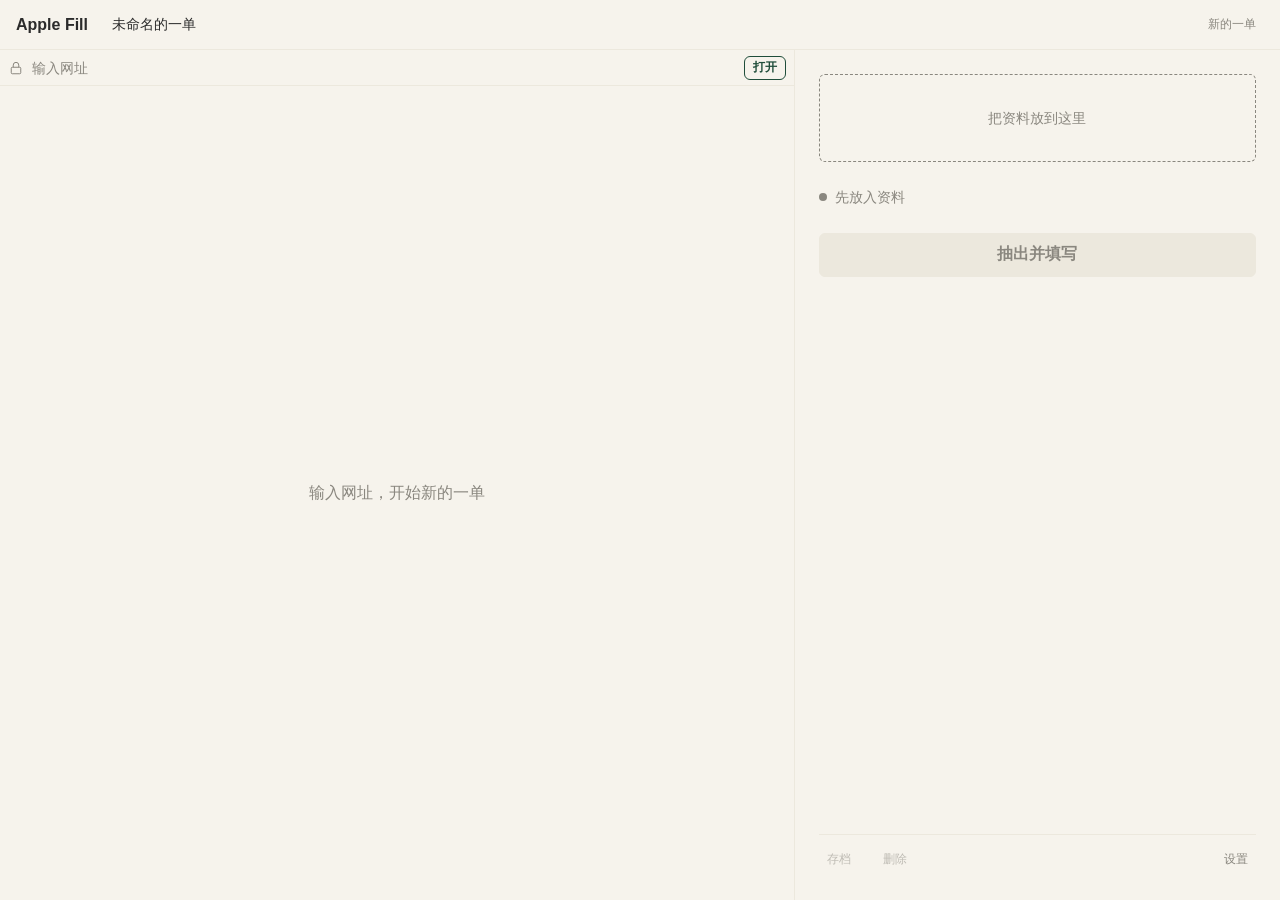
==== ui/desk.html @ e48d7e56 "Add a local desk so product files can be extracted and checked on this machine before filling. Co-au" ====
<!doctype html>
<html lang="zh-CN">
<head>
<meta charset="utf-8">
<meta name="viewport" content="width=device-width, initial-scale=1">
<title>Apple Fill</title>
<link rel="stylesheet" href="theme.css">
</head>
<body class="desk" data-state="empty">
<header class="topbar">
  <div class="app-name">Apple Fill</div>
  <span class="case-name" contenteditable="true" spellcheck="false" role="textbox" aria-label="这一单的名称">未命名的一单</span>
  <button class="btn-quiet new-case" type="button" id="newCase">新的一单</button>
</header>

<div class="split">
  <section class="site">
    <form class="omnibox" id="omnibox">
      <svg class="lock" id="lock" viewBox="0 0 16 16" aria-hidden="true">
        <rect x="3.25" y="7.25" width="9.5" height="6.5" rx="1" fill="none" stroke="currentColor" stroke-width="1"></rect>
        <path id="shackle" d="M5.25 7.25V5.1a2.75 2.75 0 0 1 5.5 0V7.25" fill="none" stroke="currentColor" stroke-width="1"></path>
      </svg>
      <input id="url" type="text" placeholder="输入网址" autocomplete="off" spellcheck="false" aria-label="网址">
      <button class="btn-open" type="submit">打开</button>
    </form>
    <div class="viewport">
      <div class="blank-page">输入网址，开始新的一单</div>
      <iframe id="frame" class="frame" title="网站" hidden></iframe>
    </div>
  </section>

  <aside class="panel" id="panel">
    <div class="dropzone" id="dropzone">把资料放到这里</div>
    <div class="files-wrap" id="filesWrap">
      <div class="preview-only">
        <div class="files">
          <div class="file"><span class="name" title="产品说明书_V2_final.pdf">产品说明…V2_final.pdf</span><button class="x" type="button" aria-label="移除">×</button></div>
          <div class="file"><span class="name" title="检测报告.pdf">检测报告.pdf</span><button class="x" type="button" aria-label="移除">×</button></div>
          <div class="file"><span class="name" title="铭牌照片.jpg">铭牌照片.jpg</span><button class="x" type="button" aria-label="移除">×</button></div>
        </div>
      </div>
      <div id="fileList"></div>
      <div class="add-more" id="addMore">拖入更多文件，或点此选择</div>
      <input id="fileInput" type="file" multiple hidden>
    </div>

    <div class="status" id="status"><span class="dot"></span><span id="statusText">先放入资料</span></div>
    <div id="importer" hidden>
      <textarea id="adapterText" aria-label="适配包" placeholder="粘贴适配包" spellcheck="false"></textarea>
      <div class="add-more" id="pickAdapter">或选择 adapter.yaml</div>
      <input id="adapterInput" type="file" accept=".yaml,.yml,.txt" hidden>
      <button class="btn-quiet" type="button" id="doImport">导入</button>
    </div>

    <div class="blanks" id="blanks">
      <div class="title">留空的项</div>
      <div class="blank"><span class="dot"></span><span class="field">型号</span><span class="reason">资料里没有</span></div>
      <div class="blank"><span class="dot"></span><span class="field">额定电压</span><span class="reason">两份文件不一致</span></div>
      <div class="blank"><span class="dot"></span><span class="field">认证类别</span><span class="reason">只能推断，原文没有写</span></div>
    </div>

    <p class="hint" id="hint">请在左边检查，确认无误后亲手点提交。点过提交、看过结果，再点「完成」。</p>

    <button class="btn-primary" type="button" id="go" disabled>抽出并填写</button>

    <div class="footer">
      <button class="btn-quiet" type="button" id="archive" disabled>存档</button>
      <button class="btn-quiet" type="button" id="remove" disabled>删除</button>
      <span class="saved" id="saved" hidden>已存到 runs\2026-10-20_xxx</span>
      <div class="settings-anchor">
        <div class="llm-sheet" id="llmSheet" hidden role="dialog" aria-label="抽取设置">
          <label>抽取方式
            <select id="llmChoice" aria-label="抽取方式">
              <option value="labels">按标签抽取，不用大模型</option>
              <option value="deepseek" data-model="deepseek-chat">DeepSeek</option>
              <option value="qwen" data-model="qwen-plus">通义千问</option>
              <option value="glm" data-model="glm-4-flash">智谱 GLM</option>
              <option value="kimi" data-model="moonshot-v1-8k">Kimi</option>
              <option value="openai" data-model="gpt-4o-mini">OpenAI</option>
              <option value="custom">自己的接口</option>
            </select>
          </label>
          <label id="llmUrlRow" hidden>接口地址
            <input id="llmUrl" type="text" spellcheck="false" autocomplete="off" placeholder="https://…/chat/completions" aria-label="接口地址">
          </label>
          <label id="llmModelRow">模型名
            <input id="llmModel" type="text" spellcheck="false" autocomplete="off" aria-label="模型名">
          </label>
          <label id="llmKeyRow">密钥
            <input id="llmKey" type="password" autocomplete="off" placeholder="留空则保持已保存的密钥" aria-label="密钥">
          </label>
          <p class="mute llm-note" id="llmNote">按资料里的标签抄写，不调用大模型。</p>
          <button class="btn-open" type="button" id="llmSave">保存</button>
        </div>
        <button class="btn-quiet settings" type="button" id="settings" aria-expanded="false" aria-controls="llmSheet">设置</button>
      </div>
    </div>
  </aside>
</div>

<script>
(function () {
  var KNOWN = { empty: 1, files: 1, noadapter: 1, ready: 1, done: 1 };
  var params = new URLSearchParams(location.search);
  var state = params.get("state") || "empty";
  if (!KNOWN[state]) state = "empty";

  var statusEl = document.getElementById("status");
  var statusText = document.getElementById("statusText");
  var go = document.getElementById("go");
  var archive = document.getElementById("archive");
  var remove = document.getElementById("remove");
  var saved = document.getElementById("saved");
  var url = document.getElementById("url");
  var omnibox = document.getElementById("omnibox");
  var shackle = document.getElementById("shackle");
  var frame = document.getElementById("frame");
  var caseName = document.querySelector(".case-name");
  var importer = document.getElementById("importer");
  var fileList = document.getElementById("fileList");
  var fileInput = document.getElementById("fileInput");
  var live = !params.get("state");
  var files = [];
  var adapters = [];
  var extracted = null;
  var siteUrl = "";
  var armedTimer = 0;
  var savedTimer = 0;
  var API = location.protocol === "file:" ? "http://127.0.0.1:8780" : "";
  var llmSheet = document.getElementById("llmSheet");
  var llmChoice = document.getElementById("llmChoice");
  var llmUrlRow = document.getElementById("llmUrlRow");
  var llmModelRow = document.getElementById("llmModelRow");
  var llmKeyRow = document.getElementById("llmKeyRow");
  var llmUrl = document.getElementById("llmUrl");
  var llmModel = document.getElementById("llmModel");
  var llmKey = document.getElementById("llmKey");
  var llmNote = document.getElementById("llmNote");
  var settingsBtn = document.getElementById("settings");
  var llmState = { models: {}, keySlots: [], customUrl: "", fromEnv: false, preset: "", model: "", mode: "labels" };

  function setSecure(on) {
    omnibox.classList.toggle("secure", on);
    shackle.setAttribute("d", on
      ? "M5.25 7.25V5.1a2.75 2.75 0 0 1 5.5 0V7.25"
      : "M5.25 7.25V5.1a2.75 2.75 0 0 1 4.4-2.2");
  }

  function clearFrame() {
    siteUrl = "";
    document.body.dataset.site = "closed";
    frame.hidden = true;
    frame.removeAttribute("src");
  }

  function showFrame(href) {
    siteUrl = href;
    document.body.dataset.site = "open";
    frame.hidden = false;
    if (frame.getAttribute("src") !== href) frame.src = href;
  }

  function apply(next) {
    state = next;
    document.body.dataset.state = next;
    statusEl.className = "status";
    go.className = "btn-primary";
    go.disabled = true;
    go.textContent = "抽出并填写";
    archive.disabled = next === "empty";
    remove.disabled = next === "empty";
    disarm();
    clearFrame();

    if (next === "empty" || next === "files") {
      url.value = "";
      setSecure(false);
      statusText.textContent = next === "empty" ? "先放入资料" : "先在左边打开网站并登录";
      return;
    }
    url.value = "https://certs.example/apply";
    setSecure(true);
    if (next === "noadapter") {
      statusEl.classList.add("warn");
      statusText.innerHTML = "这个网站还没有适配包<a href=\"#import\">去导入</a>";
      return;
    }
    statusEl.classList.add("ready");
    if (next === "ready") {
      statusText.textContent = "将填入：某站申报";
      go.disabled = false;
      return;
    }
    statusText.textContent = "已填 9 项，留空 3 项";
    go.disabled = false;
    go.classList.add("outline");
    go.textContent = "完成";
  }

  function disarm() {
    clearTimeout(armedTimer);
    remove.dataset.armed = "";
    remove.textContent = "删除";
  }

  function escapeText(value) {
    return String(value).replace(/[&<>]/g, function (ch) {
      return { "&": "&amp;", "<": "&lt;", ">": "&gt;" }[ch];
    });
  }

  function shortName(name) {
    if (name.length <= 24) return name;
    return name.slice(0, 10) + "…" + name.slice(-10);
  }

  function currentAdapter() {
    var host = "";
    try { host = new URL(siteUrl).hostname.toLowerCase(); } catch (e) { return null; }
    var user = adapters.filter(function (item) { return item.source === "user"; });
    var rest = adapters.filter(function (item) { return item.source !== "user"; });
    var all = user.concat(rest);
    for (var i = 0; i < all.length; i++) {
      var hosts = (all[i].allowedHosts || []).map(function (item) { return String(item).toLowerCase(); });
      if (hosts.indexOf(host) >= 0) return all[i];
    }
    return null;
  }

  function renderFiles() {
    if (!files.length) {
      fileList.innerHTML = "";
      return;
    }
    var html = '<div class="files">';
    files.forEach(function (file, index) {
      html += '<div class="file"><span class="name" title="' + escapeText(file.name).replace(/"/g, "&quot;") + '">'
        + escapeText(shortName(file.name))
        + '</span><button class="x" type="button" data-index="' + index + '" aria-label="移除">×</button></div>';
    });
    fileList.innerHTML = html + "</div>";
  }

  function renderBlanks(items) {
    var box = document.getElementById("blanks");
    if (!items.length) {
      box.innerHTML = "";
      document.body.classList.remove("has-blanks");
      return;
    }
    var html = '<div class="title">留空的项</div>';
    items.forEach(function (item) {
      html += '<div class="blank"><span class="dot"></span><span class="field">' + escapeText(item.field)
        + '</span><span class="reason">' + escapeText(item.reason) + "</span></div>";
    });
    box.innerHTML = html;
    document.body.classList.add("has-blanks");
  }

  function paintLive() {
    var hasFiles = files.length > 0;
    var open = !!siteUrl;
    var adapter = hasFiles && open ? currentAdapter() : null;
    var next = "empty";
    if (hasFiles && !open) next = "files";
    else if (hasFiles && open && !adapter) next = "noadapter";
    else if (hasFiles && open && adapter) next = "ready";
    state = next;
    document.body.dataset.state = next;
    document.body.dataset.site = open ? "open" : "closed";
    if (next !== "noadapter") importer.hidden = true;
    renderFiles();
    statusEl.className = "status";
    go.className = "btn-primary";
    go.disabled = true;
    go.textContent = "抽出并填写";
    archive.disabled = !hasFiles;
    remove.disabled = !hasFiles;
    if (!hasFiles) {
      statusText.textContent = "先放入资料";
      return;
    }
    if (!open) {
      statusText.textContent = "先在左边打开网站并登录";
      return;
    }
    if (!adapter) {
      statusEl.classList.add("warn");
      statusText.innerHTML = '这个网站还没有适配包<a href="#generate">根据这一页生成</a>';
      return;
    }
    statusEl.classList.add("ready");
    if (extracted) {
      statusText.textContent = "已抽出 " + extracted.sourced + " 项，留空 " + (extracted.blanks || []).length + " 项";
      go.disabled = false;
      go.classList.add("outline");
      return;
    }
    statusText.textContent = "将填入：" + adapter.id;
    go.disabled = false;
  }

  function resetCase() {
    files = [];
    extracted = null;
    document.body.classList.remove("has-blanks");
    caseName.textContent = "未命名的一单";
    importer.hidden = true;
    if (live) {
      clearFrame();
      url.value = "";
      setSecure(false);
      paintLive();
      return;
    }
    apply("empty");
  }

  var ACCEPT_SUFFIX = {
    ".pdf": 1, ".doc": 1, ".docx": 1, ".xls": 1, ".xlsx": 1, ".xlsm": 1,
    ".txt": 1, ".jpg": 1, ".jpeg": 1
  };

  function fileSuffix(name) {
    var text = String(name || "");
    var index = text.lastIndexOf(".");
    if (index <= 0) return "";
    return text.slice(index).toLowerCase();
  }

  function addFiles(list) {
    if (!list || !list.length) return;
    document.body.classList.add("live");
    live = true;
    var rejected = [];
    for (var i = 0; i < list.length; i++) {
      if (ACCEPT_SUFFIX[fileSuffix(list[i].name)]) files.push(list[i]);
      else rejected.push(list[i]);
    }
    extracted = null;
    document.body.classList.remove("has-blanks");
    paintLive();
    if (!rejected.length) return;
    var bits = rejected.map(function (file) {
      return (fileSuffix(file.name) || "无后缀") + "：" + file.name;
    });
    statusEl.className = "status bad";
    statusText.textContent = "读不了 " + bits.join("、") + "。请先另存为 PDF、Word、Excel、txt 或 JPEG，再放进来。";
  }

  function parseAdapter(text) {
    function grab(key) {
      var match = new RegExp("^" + key + ":\\s*(.+)$", "m").exec(text);
      if (!match) return "";
      return match[1].trim().replace(/^["']|["']$/g, "");
    }
    function hostsOf() {
      var inline = /^allowedHosts:[ \t]*(\S.*)$/m.exec(text);
      if (inline) {
        return inline[1].replace(/[\[\]]/g, "").split(",").map(function (item) {
          return item.trim().replace(/^["']|["']$/g, "");
        }).filter(Boolean);
      }
      var lines = text.split(/\n/);
      var on = false;
      var hosts = [];
      for (var i = 0; i < lines.length; i++) {
        if (/^allowedHosts:\s*$/.test(lines[i])) { on = true; continue; }
        if (!on) continue;
        var item = /^\s+-\s+(.+)$/.exec(lines[i]);
        if (item) { hosts.push(item[1].trim().replace(/^["']|["']$/g, "")); continue; }
        if (/^\S/.test(lines[i])) break;
      }
      return hosts;
    }
    var id = grab("id");
    var version = parseInt(grab("version"), 10);
    var entry = grab("entryUrl");
    var hosts = hostsOf();
    if (!id || !version || !entry || !hosts.length) return { error: "适配包缺少名字、版本、入口或白名单" };
    if (entry.indexOf("{{baseUrl}}") >= 0) return { error: "正式站点请写成完整入口地址" };
    var actions = text.match(/^\s*action:\s*(\S+)\s*$/gm) || [];
    if (!actions.length) return { error: "适配包没有步骤" };
    var allowed = { goto: 1, fill: 1, select: 1, upload: 1, click: 1, wait_for: 1 };
    for (var i = 0; i < actions.length; i++) {
      var name = actions[i].replace(/^\s*action:\s*/, "").trim();
      if (!allowed[name]) return { error: "步骤里有不能用的动作" };
    }
    try {
      var host = new URL(entry).hostname.toLowerCase();
      var listed = hosts.some(function (item) { return item.toLowerCase() === host; });
      if (!listed) return { error: "入口地址的主机不在白名单里" };
    } catch (e) {
      return { error: "入口地址打不开" };
    }
    return { id: id, version: version, allowedHosts: hosts, entryUrl: entry, source: "user" };
  }

  function remember(brief) {
    adapters = adapters.filter(function (item) {
      return !(item.id === brief.id && Number(item.version) === Number(brief.version) && item.source === brief.source);
    });
    adapters.push(brief);
    try { localStorage.setItem("apple-fill-adapters", JSON.stringify(adapters)); } catch (e) {}
  }

  function showSaved(text) {
    saved.textContent = text;
    saved.hidden = false;
    saved.classList.remove("is-gone");
    clearTimeout(savedTimer);
    savedTimer = setTimeout(function () { saved.classList.add("is-gone"); }, 3000);
  }

  document.getElementById("newCase").addEventListener("click", resetCase);

  function openTypedUrl() {
    var raw = url.value.trim();
    if (!raw) return;
    if (!/^https?:\/\//i.test(raw)) raw = "https://" + raw;
    var parsed;
    try { parsed = new URL(raw); } catch (e) { parsed = null; }
    if (!parsed || (parsed.protocol !== "http:" && parsed.protocol !== "https:")) {
      statusEl.className = "status bad";
      statusText.textContent = "这个网址打不开";
      return;
    }
    document.body.classList.add("live");
    live = true;
    extracted = null;
    document.body.classList.remove("has-blanks");
    url.value = parsed.href;
    setSecure(parsed.protocol === "https:");
    showFrame(parsed.href);
    paintLive();
  }

  function extractLive() {
    go.disabled = true;
    go.className = "btn-primary busy";
    go.textContent = "正在读取文件…";
    var body = new FormData();
    body.append("productId", caseName.textContent.trim() || "未命名的一单");
    files.forEach(function (file) { body.append("files", file, file.name); });
    fetch(API + "/api/extract", { method: "POST", body: body })
      .then(function (res) {
        var type = res.headers.get("content-type") || "";
        if (type.indexOf("application/json") < 0) throw new Error("fetch-fallback");
        return res.json().then(function (data) {
          if (!res.ok) throw new Error(data.error || "没有抽出");
          return data;
        });
      })
      .then(function (data) {
        extracted = data;
        renderBlanks(data.blanks || []);
        paintLive();
      })
      .catch(function (err) {
        paintLive();
        statusEl.className = "status bad";
        var message = err && err.message ? err.message : "";
        statusText.textContent = /fetch|network|failed/i.test(message) ? "本机程序没有开，还不能抽出" : (message || "没有抽出");
      });
  }

  omnibox.addEventListener("submit", function (event) {
    event.preventDefault();
    openTypedUrl();
  });

  go.addEventListener("click", function () {
    if (state !== "ready" || go.disabled) return;
    if (live) {
      extractLive();
      return;
    }
    go.disabled = true;
    go.classList.add("busy");
    go.textContent = "正在填写第 3/12 项…";
    setTimeout(function () { apply("done"); }, 700);
  });

  archive.addEventListener("click", function () {
    if (archive.disabled) return;
    if (live) {
      showSaved(extracted && extracted.run ? "已存到 " + extracted.run : "先抽出再存档");
      return;
    }
    saved.textContent = "已存到 runs\\2026-10-20_xxx";
    saved.hidden = false;
    saved.classList.remove("is-gone");
    clearTimeout(savedTimer);
    savedTimer = setTimeout(function () { saved.classList.add("is-gone"); }, 3000);
  });

  remove.addEventListener("click", function () {
    if (remove.disabled) return;
    if (remove.dataset.armed === "1") {
      if (live) {
        files = [];
        extracted = null;
        document.body.classList.remove("has-blanks");
        paintLive();
      } else {
        apply("empty");
        caseName.textContent = "未命名的一单";
      }
      return;
    }
    remove.dataset.armed = "1";
    remove.textContent = "再点一次确认";
    clearTimeout(armedTimer);
    armedTimer = setTimeout(disarm, 3000);
  });

  caseName.addEventListener("blur", function () {
    if (!caseName.textContent.trim()) caseName.textContent = "未命名的一单";
  });
  caseName.addEventListener("keydown", function (event) {
    if (event.key === "Enter") {
      event.preventDefault();
      caseName.blur();
    }
  });

  document.addEventListener("keydown", function (event) {
    if (!(event.ctrlKey || event.metaKey) || event.altKey) return;
    var key = event.key.toLowerCase();
    if (key === "l") {
      event.preventDefault();
      url.focus();
      url.select();
    } else if (key === "n") {
      event.preventDefault();
      resetCase();
    }
  });

  function readControls() {
    var doc;
    try { doc = frame.contentDocument; } catch (e) { doc = null; }
    if (!doc) return null;
    var nodes = doc.querySelectorAll("input, textarea, select");
    var controls = [];
    for (var i = 0; i < nodes.length; i++) {
      var node = nodes[i];
      var type = (node.type || node.tagName || "").toLowerCase();
      var label = node.getAttribute("aria-label") || "";
      if (!label && node.id) {
        var owner = doc.querySelector('label[for="' + node.id + '"]');
        if (owner) label = owner.innerText || "";
      }
      if (!label && node.closest) {
        var wrap = node.closest("label");
        if (wrap) label = wrap.innerText || "";
      }
      if (!label) label = node.getAttribute("placeholder") || "";
      controls.push({ name: node.getAttribute("name") || "", label: label.trim(), type: type });
    }
    return controls;
  }

  function generateFromPage() {
    if (!siteUrl) return;
    var controls = readControls();
    var payload = { url: siteUrl };
    if (controls && controls.length) payload.controls = controls;
    statusEl.className = "status";
    statusText.textContent = "正在看这一页的格子…";
    fetch(API + "/api/adapters/generate", {
      method: "POST",
      headers: { "Content-Type": "application/json" },
      body: JSON.stringify(payload)
    }).then(function (res) {
      var type = res.headers.get("content-type") || "";
      if (type.indexOf("application/json") < 0) throw new Error("fetch-fallback");
      return res.json().then(function (data) {
        if (!res.ok) throw new Error(data.error || "没有生成");
        return data;
      });
    }).then(function (brief) {
      remember(brief);
      importer.hidden = true;
      paintLive();
    }).catch(function (err) {
      var message = err && err.message ? err.message : "";
      statusEl.className = "status bad";
      if (/fetch|network|failed/i.test(message)) {
        statusText.innerHTML = '本机程序没有开，还不能生成<a href="#import">已有适配包</a>';
        return;
      }
      statusText.textContent = message || "没有生成";
    });
  }

  statusEl.addEventListener("click", function (event) {
    var link = event.target.closest("a");
    if (!link) return;
    event.preventDefault();
    if (!live) return;
    if (link.getAttribute("href") === "#generate") {
      generateFromPage();
      return;
    }
    importer.hidden = false;
  });

  fileInput.addEventListener("change", function () {
    addFiles(fileInput.files);
    fileInput.value = "";
  });
  document.getElementById("addMore").addEventListener("click", function () {
    if (live) fileInput.click();
  });
  document.getElementById("dropzone").addEventListener("click", function () {
    if (live) fileInput.click();
  });
  fileList.addEventListener("click", function (event) {
    var button = event.target.closest(".x");
    if (!button) return;
    files.splice(Number(button.dataset.index), 1);
    extracted = null;
    document.body.classList.remove("has-blanks");
    paintLive();
  });

  ["dragover", "drop"].forEach(function (name) {
    document.addEventListener(name, function (event) {
      if (!event.dataTransfer) return;
      event.preventDefault();
    });
  });
  var dropzone = document.getElementById("dropzone");
  dropzone.addEventListener("dragover", function () { dropzone.classList.add("over"); });
  dropzone.addEventListener("dragleave", function () { dropzone.classList.remove("over"); });
  dropzone.addEventListener("drop", function (event) {
    event.stopPropagation();
    dropzone.classList.remove("over");
    addFiles(event.dataTransfer.files);
  });
  document.getElementById("panel").addEventListener("drop", function (event) {
    if (event.target.closest("#dropzone")) return;
    addFiles(event.dataTransfer.files);
  });

  document.getElementById("pickAdapter").addEventListener("click", function () {
    document.getElementById("adapterInput").click();
  });
  document.getElementById("adapterInput").addEventListener("change", function (event) {
    var file = event.target.files && event.target.files[0];
    if (!file) return;
    var reader = new FileReader();
    reader.onload = function () { document.getElementById("adapterText").value = String(reader.result || ""); };
    reader.readAsText(file);
  });
  document.getElementById("doImport").addEventListener("click", function () {
    var text = document.getElementById("adapterText").value.trim();
    if (!text) return;
    fetch(API + "/api/adapters", {
      method: "POST",
      headers: { "Content-Type": "text/plain; charset=utf-8" },
      body: text
    }).then(function (res) {
      var type = res.headers.get("content-type") || "";
      if (type.indexOf("application/json") < 0) throw new Error("fetch-fallback");
      return res.json().then(function (data) {
        if (!res.ok) throw new Error(data.error || "没有导入");
        return data;
      });
    }).then(function (brief) {
      remember(brief);
      importer.hidden = true;
      document.getElementById("adapterText").value = "";
      paintLive();
    }).catch(function (err) {
      var message = err && err.message ? err.message : "";
      if (/fetch|network|failed/i.test(message)) {
        var brief = parseAdapter(text);
        if (brief.error) {
          statusEl.className = "status bad";
          statusText.textContent = brief.error;
          return;
        }
        remember(brief);
        importer.hidden = true;
        document.getElementById("adapterText").value = "";
        paintLive();
        return;
      }
      statusEl.className = "status bad";
      statusText.textContent = message || "没有导入";
    });
  });

  function presetModel(id) {
    var option = llmChoice.querySelector('option[value="' + id + '"]');
    return option ? (option.getAttribute("data-model") || "") : "";
  }

  function syncLlmFields() {
    var choice = llmChoice.value;
    var labelsOnly = choice === "labels";
    llmUrlRow.hidden = choice !== "custom";
    llmModelRow.hidden = labelsOnly;
    llmKeyRow.hidden = labelsOnly;
  }

  function closeLlm() {
    llmSheet.hidden = true;
    settingsBtn.setAttribute("aria-expanded", "false");
  }

  function paintLlmNote() {
    var choice = llmChoice.value;
    var slots = llmState.keySlots || [];
    if (choice === "labels") {
      llmNote.textContent = "按资料里的标签抄写，不调用大模型。";
      return;
    }
    if (slots.indexOf(choice) >= 0) {
      llmNote.textContent = "这把密钥已保存在本机。留空则不改。";
      return;
    }
    if (llmState.fromEnv && (choice === llmState.preset || (choice === "custom" && llmState.customUrl))) {
      llmNote.textContent = "还没在这里保存。现在抽出会用启动时的模型。保存后以这里为准；密钥留空会把启动时那把密钥记在本机。";
      return;
    }
    llmNote.textContent = "密钥只留在这台电脑上。商用模型请填你自己的密钥。";
  }

  function applyLlm(data) {
    llmState = data || llmState;
    (llmState.presets || []).forEach(function (item) {
      var option = llmChoice.querySelector('option[value="' + item.id + '"]');
      if (option && item.model) option.setAttribute("data-model", item.model);
    });
    var choice = "labels";
    if (llmState.mode === "custom" || (llmState.mode === "env" && llmState.customUrl && !llmState.preset)) choice = "custom";
    else if (llmState.preset) choice = llmState.preset;
    llmChoice.value = choice;
    if (choice === "custom") llmUrl.value = llmState.customUrl || "";
    if (choice !== "labels") llmModel.value = llmState.model || presetModel(choice);
    llmKey.value = "";
    syncLlmFields();
    paintLlmNote();
  }

  llmChoice.addEventListener("change", function () {
    var choice = llmChoice.value;
    var remembered = (llmState.models || {})[choice];
    if (choice === "custom") llmUrl.value = llmState.customUrl || "";
    if (choice !== "labels") llmModel.value = remembered || presetModel(choice);
    llmKey.value = "";
    syncLlmFields();
    paintLlmNote();
  });

  settingsBtn.addEventListener("click", function () {
    var opening = llmSheet.hidden;
    llmSheet.hidden = !opening;
    settingsBtn.setAttribute("aria-expanded", opening ? "true" : "false");
  });

  document.addEventListener("click", function (event) {
    if (llmSheet.hidden) return;
    if (llmSheet.contains(event.target) || settingsBtn.contains(event.target)) return;
    closeLlm();
  });

  document.addEventListener("keydown", function (event) {
    if (event.key === "Escape" && !llmSheet.hidden) closeLlm();
  });

  document.getElementById("llmSave").addEventListener("click", function () {
    var choice = llmChoice.value;
    var body = {
      mode: choice === "labels" ? "labels" : (choice === "custom" ? "custom" : "preset"),
      preset: choice,
      model: llmModel.value.trim(),
      url: llmUrl.value.trim(),
      apiKey: llmKey.value
    };
    fetch(API + "/api/llm", {
      method: "POST",
      headers: { "Content-Type": "application/json" },
      body: JSON.stringify(body)
    }).then(function (res) {
      var type = res.headers.get("content-type") || "";
      if (type.indexOf("application/json") < 0) throw new Error("fetch-fallback");
      return res.json().then(function (data) {
        if (!res.ok) throw new Error(data.error || "没有保存");
        return data;
      });
    }).then(function (data) {
      applyLlm(data);
      closeLlm();
      showSaved(data.mode === "labels" ? "已保存，抽出时按标签" : "已保存，抽出时用这个模型");
    }).catch(function (err) {
      var message = err && err.message ? err.message : "";
      llmNote.textContent = /fetch|network|failed/i.test(message) ? "本机程序没有开，还不能保存" : (message || "没有保存");
    });
  });

  try {
    var stored = JSON.parse(localStorage.getItem("apple-fill-adapters") || "[]");
    if (Array.isArray(stored)) adapters = stored;
  } catch (e) {}

  if (live) {
    document.body.classList.add("live");
    paintLive();
    fetch(API + "/api/adapters").then(function (res) { return res.json(); }).then(function (data) {
      (data.adapters || []).forEach(remember);
      paintLive();
    }).catch(function () {});
    fetch(API + "/api/llm").then(function (res) { return res.json(); }).then(applyLlm).catch(function () {});
  } else {
    apply(state);
  }
})();
</script>
</body>
</html>
---- ui/theme.css ----
/* theme.css — 唯一的视觉规则来源。
   禁止在其他文件里出现这里没有定义的颜色、阴影、渐变、emoji 图标。 */

:root {
  /* 颜色：4 类 + 2 个状态色。paper-deep 只用于边框和禁用底，比纸色深一点。 */
  --paper:      #F6F3EC;
  --paper-deep: #ECE8DD;
  --green:      #1F4D3A;
  --ink:        #2B2B2B;
  --mute:       #8A877F;
  --amber:      #B7791F;
  --brick:      #A33A2B;

  /* 字号：4 档 */
  --fs-s: 12px;
  --fs-m: 14px;
  --fs-l: 16px;
  --fs-xl: 20px;

  /* 间距：8 的倍数 */
  --sp-1: 8px;
  --sp-2: 16px;
  --sp-3: 24px;
  --sp-4: 32px;

  --radius: 6px;
  --line: 1px solid var(--paper-deep);

  --font-ui: "Microsoft YaHei UI", "PingFang SC", sans-serif;
  --font-mono: "Cascadia Mono", "Consolas", monospace;
}

* { box-sizing: border-box; margin: 0; padding: 0; }

body {
  font-family: var(--font-ui);
  font-size: var(--fs-m);
  font-weight: 400;
  color: var(--ink);
  background: var(--paper);
  line-height: 1.6;
}

button, input { font-family: inherit; color: inherit; }

strong, .w6 { font-weight: 600; }
.mono { font-family: var(--font-mono); font-size: var(--fs-s); }
.mute { color: var(--mute); }

/* ---------- 右栏容器 ---------- */
.panel {
  width: 100%;
  min-width: 340px;
  min-height: 560px;
  background: var(--paper);
  padding: var(--sp-3);
  display: flex;
  flex-direction: column;
  gap: var(--sp-3);
}

/* ---------- 文件盒子 ---------- */
.dropzone {
  border: 1px dashed var(--mute);
  border-radius: var(--radius);
  padding: var(--sp-4) var(--sp-2);
  text-align: center;
  color: var(--mute);
  font-size: var(--fs-m);
}

.files {
  border: var(--line);
  border-radius: var(--radius);
  background: var(--paper);
}
.file {
  display: flex;
  align-items: center;
  justify-content: space-between;
  gap: var(--sp-1);
  padding: var(--sp-1) var(--sp-2);
  border-bottom: var(--line);
}
.file:last-child { border-bottom: none; }
.file .name {
  font-family: var(--font-mono);
  font-size: var(--fs-s);
  overflow: hidden;
  text-overflow: ellipsis;
  white-space: nowrap;
}
.file .x {
  color: var(--paper-deep);
  background: none;
  border: none;
  font-size: var(--fs-l);
  cursor: pointer;
  line-height: 1;
}
.file:hover .x { color: var(--mute); }

.add-more {
  margin-top: var(--sp-1);
  font-size: var(--fs-s);
  color: var(--mute);
}

/* ---------- 状态行 ---------- */
.status {
  display: flex;
  align-items: baseline;
  gap: var(--sp-1);
  font-size: var(--fs-m);
  color: var(--mute);
}
.status #statusText {
  min-width: 0;
  flex: 1;
}
.status .dot {
  width: 8px; height: 8px;
  border-radius: 50%;
  background: var(--mute);
  flex: none;
  transform: translateY(-1px);
}
.status.warn  { color: var(--amber); }
.status.warn  .dot { background: var(--amber); }
.status.ready { color: var(--green); font-weight: 600; }
.status.ready .dot { background: var(--green); }
.status.bad { color: var(--brick); }
.status.bad .dot { background: var(--brick); }
.status a { color: var(--green); text-decoration: underline; cursor: pointer; margin-left: var(--sp-1); }

/* ---------- 按钮 ---------- */
.btn-primary {
  width: 100%;
  height: 44px;
  border: 1px solid var(--green);
  border-radius: var(--radius);
  background: var(--green);
  color: var(--paper);
  font-family: var(--font-ui);
  font-size: var(--fs-l);
  font-weight: 600;
  cursor: pointer;
}
.btn-primary:disabled {
  background: var(--paper-deep);
  border-color: var(--paper-deep);
  color: var(--mute);
  cursor: not-allowed;
}
.btn-primary.outline {
  background: transparent;
  color: var(--green);
}

.btn-quiet {
  background: none;
  border: none;
  color: var(--mute);
  font-family: var(--font-ui);
  font-size: var(--fs-s);
  cursor: pointer;
  padding: var(--sp-1);
}
.btn-quiet:hover { color: var(--ink); }
.btn-quiet:disabled { opacity: .5; cursor: not-allowed; }

.footer {
  margin-top: auto;
  display: flex;
  align-items: center;
  gap: var(--sp-2);
  border-top: var(--line);
  padding-top: var(--sp-1);
}
.settings-anchor {
  position: relative;
  margin-left: auto;
  flex: none;
}
.footer .settings[aria-expanded="true"] { color: var(--ink); }

.llm-sheet {
  position: absolute;
  right: 0;
  bottom: calc(100% + var(--sp-1));
  z-index: 2;
  width: 280px;
  max-width: calc(100vw - var(--sp-4));
  display: flex;
  flex-direction: column;
  gap: var(--sp-2);
  padding: var(--sp-2);
  border: 1px solid var(--green);
  border-radius: var(--radius);
  background: var(--paper-deep);
}
.llm-sheet[hidden] { display: none; }
.llm-sheet label {
  display: flex;
  flex-direction: column;
  gap: var(--sp-1);
  font-size: var(--fs-s);
  color: var(--mute);
}
.llm-sheet label[hidden] { display: none; }
.llm-sheet input,
.llm-sheet select {
  height: 32px;
  border: var(--line);
  border-radius: var(--radius);
  background: var(--paper);
  color: var(--ink);
  padding: 0 var(--sp-1);
  font-size: var(--fs-m);
}
.llm-sheet input:focus,
.llm-sheet select:focus {
  outline: 1px solid var(--green);
  outline-offset: 2px;
}
.llm-note { font-size: var(--fs-s); }
.llm-sheet .btn-open { align-self: flex-start; }

.saved {
  font-size: var(--fs-s);
  color: var(--mute);
  opacity: 1;
  transition: opacity 400ms linear;
}
.saved.is-gone { opacity: 0; }

/* ---------- 留空项 ---------- */
.blanks { display: flex; flex-direction: column; gap: var(--sp-1); }
.blanks .title { font-size: var(--fs-s); color: var(--mute); }
.blank {
  display: grid;
  grid-template-columns: 8px 1fr;
  column-gap: var(--sp-1);
  align-items: baseline;
}
.blank .dot { width: 8px; height: 8px; border-radius: 50%; background: var(--amber); }
.blank .field  { font-weight: 600; }
.blank .reason { grid-column: 2; font-size: var(--fs-s); color: var(--mute); }

.hint {
  font-size: var(--fs-s);
  color: var(--mute);
  border-left: 2px solid var(--green);
  padding-left: var(--sp-1);
}

/* ---------- 进度（填写中，按钮内文字） ---------- */
.btn-primary.busy {
  background: var(--paper-deep);
  border-color: var(--paper-deep);
  color: var(--green);
  cursor: progress;
}

/* ---------- 窗口：顶栏、左右分栏、地址栏、空白页 ---------- */
html:has(body.desk),
body.desk { height: 100%; }

body.desk {
  display: flex;
  flex-direction: column;
  overflow: hidden;
}

.topbar {
  display: flex;
  align-items: center;
  gap: var(--sp-2);
  padding: var(--sp-1) var(--sp-2);
  border-bottom: var(--line);
  background: var(--paper);
}

.app-name {
  font-size: var(--fs-l);
  font-weight: 600;
  flex: none;
}

.case-name {
  font-size: var(--fs-m);
  font-weight: 400;
  min-width: 2em;
  max-width: 360px;
  padding: 0 var(--sp-1);
  border-radius: var(--radius);
  outline: none;
}

.case-name:focus {
  outline: 1px solid var(--green);
  outline-offset: 2px;
}

.topbar .new-case { margin-left: auto; flex: none; }

.split {
  flex: 1;
  display: flex;
  min-height: 0;
  min-width: 0;
}

.site {
  flex: 1 1 auto;
  min-width: 0;
  display: flex;
  flex-direction: column;
  /* 对方网站自己的白底，不是主题色。 */
  background: #fff;
}

.desk .split > .panel {
  width: auto;
  flex: 0 0 38%;
  min-width: 340px;
  min-height: 0;
  border-left: var(--line);
  overflow: auto;
}

.omnibox {
  height: 36px;
  flex: none;
  display: flex;
  flex-wrap: nowrap;
  align-items: center;
  gap: var(--sp-1);
  padding: 0 var(--sp-1);
  background: var(--paper);
  border-bottom: var(--line);
}

.lock {
  width: 16px;
  height: 16px;
  flex: none;
  color: var(--mute);
}

.omnibox.secure .lock { color: var(--green); }

.omnibox input {
  flex: 1;
  min-width: 0;
  height: 100%;
  border: none;
  background: transparent;
  font-size: var(--fs-m);
  font-weight: 400;
  outline: none;
}

.omnibox input::placeholder { color: var(--mute); }

.omnibox input:focus {
  outline: none;
}

.btn-open {
  height: 24px;
  flex: none;
  padding: 0 var(--sp-1);
  border: 1px solid var(--green);
  border-radius: var(--radius);
  background: transparent;
  color: var(--green);
  font-size: var(--fs-s);
  font-weight: 600;
  cursor: pointer;
}

.viewport {
  flex: 1;
  min-height: 0;
  position: relative;
}

.frame {
  position: absolute;
  inset: 0;
  width: 100%;
  height: 100%;
  border: 0;
  background: #fff;
}

.blank-page {
  display: none;
  position: absolute;
  inset: 0;
  align-items: center;
  justify-content: center;
  background: var(--paper);
  color: var(--mute);
  font-size: var(--fs-l);
}

.desk[data-state="empty"] .blank-page,
.desk[data-state="files"] .blank-page { display: flex; }
.desk[data-site="open"] .blank-page { display: none; }

.files-wrap,
.blanks,
.hint { display: none; }

.desk[data-state="files"] .files-wrap,
.desk[data-state="noadapter"] .files-wrap,
.desk[data-state="ready"] .files-wrap,
.desk[data-state="done"] .files-wrap { display: block; }

.desk[data-state="empty"] .dropzone { display: block; }
.desk[data-state="files"] .dropzone,
.desk[data-state="noadapter"] .dropzone,
.desk[data-state="ready"] .dropzone,
.desk[data-state="done"] .dropzone { display: none; }

.dropzone, .add-more { cursor: pointer; }
.dropzone.over { border-color: var(--green); color: var(--ink); }

.importer textarea {
  width: 100%;
  height: 96px;
  margin-top: var(--sp-1);
  padding: var(--sp-1);
  border: var(--line);
  border-radius: var(--radius);
  background: var(--paper);
  color: var(--ink);
  font-family: var(--font-mono);
  font-size: var(--fs-s);
  resize: none;
}

body.live .preview-only { display: none; }
.desk.has-blanks .blanks { display: flex; }
.desk[data-state="done"] .blanks { display: flex; }
.desk[data-state="done"] .hint { display: block; }
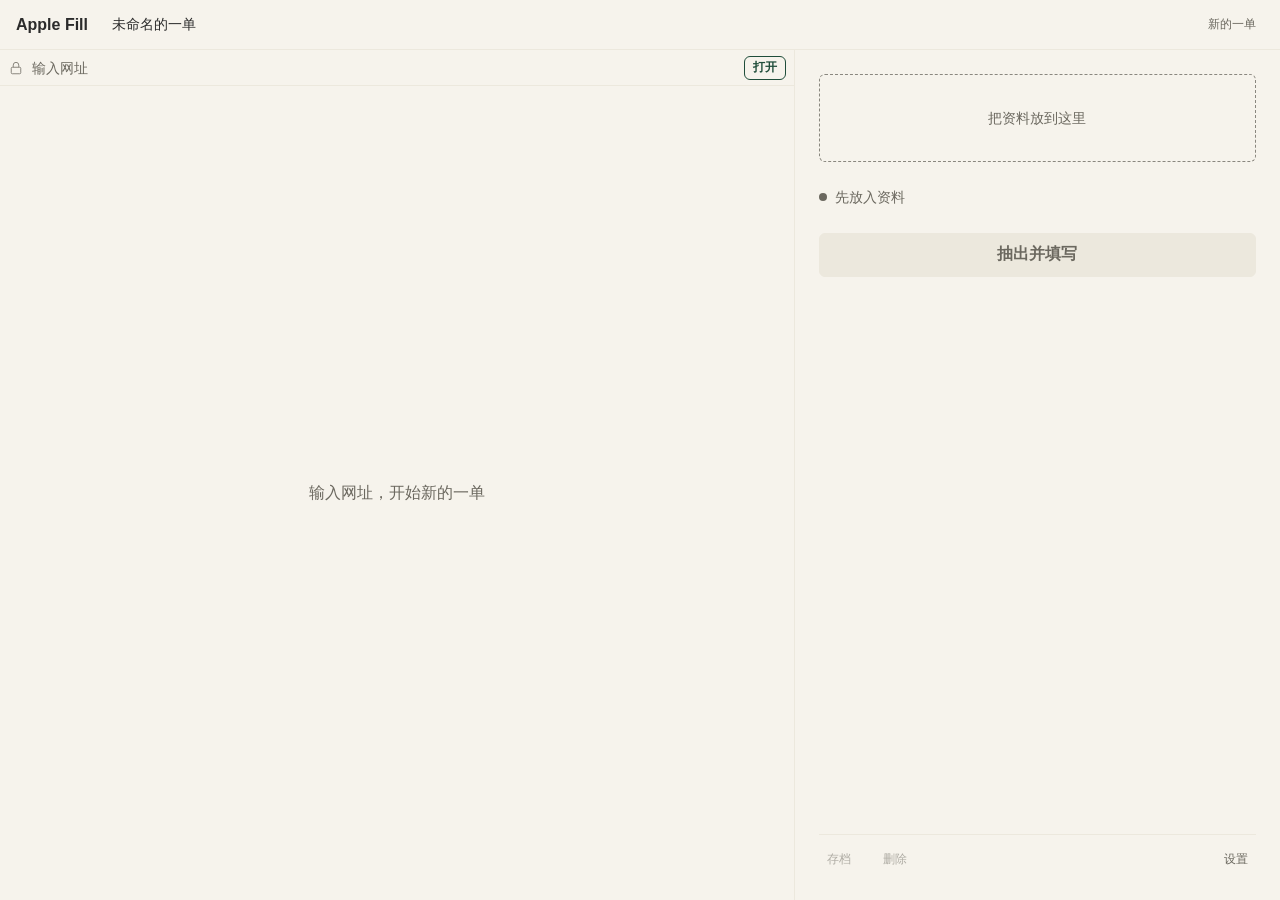
==== commit 6db7c7b5: "Fill one visible page per click so multi-page forms can be turned by hand. The download page now mat" ====
--- a/ui/desk.html
+++ b/ui/desk.html
@@ -25,6 +25,7 @@
     </form>
     <div class="viewport">
       <div class="blank-page">输入网址，开始新的一单</div>
+      <div class="window-note" id="windowNote">请在打开的窗口里登录和翻页。看到新的一页后，点右边的「抽出并填写」。</div>
       <iframe id="frame" class="frame" title="网站" hidden></iframe>
     </div>
   </section>
@@ -69,9 +70,8 @@
       <span class="saved" id="saved" hidden>已存到 runs\2026-10-20_xxx</span>
       <div class="settings-anchor">
         <div class="llm-sheet" id="llmSheet" hidden role="dialog" aria-label="抽取设置">
-          <label>抽取方式
-            <select id="llmChoice" aria-label="抽取方式">
-              <option value="labels">按标签抽取，不用大模型</option>
+          <label>模型
+            <select id="llmChoice" aria-label="模型">
               <option value="deepseek" data-model="deepseek-chat">DeepSeek</option>
               <option value="qwen" data-model="qwen-plus">通义千问</option>
               <option value="glm" data-model="glm-4-flash">智谱 GLM</option>
@@ -89,7 +89,7 @@
           <label id="llmKeyRow">密钥
             <input id="llmKey" type="password" autocomplete="off" placeholder="留空则保持已保存的密钥" aria-label="密钥">
           </label>
-          <p class="mute llm-note" id="llmNote">按资料里的标签抄写，不调用大模型。</p>
+          <p class="mute llm-note" id="llmNote">密钥只留在这台电脑上。商用模型请填你自己的密钥。</p>
           <button class="btn-open" type="button" id="llmSave">保存</button>
         </div>
         <button class="btn-quiet settings" type="button" id="settings" aria-expanded="false" aria-controls="llmSheet">设置</button>
@@ -124,6 +124,10 @@
   var adapters = [];
   var extracted = null;
   var siteUrl = "";
+  var pageNote = "";
+  var pageWarn = false;
+  var opening = false;
+  var openTicket = 0;
   var armedTimer = 0;
   var savedTimer = 0;
   var API = location.protocol === "file:" ? "http://127.0.0.1:8780" : "";
@@ -137,7 +141,7 @@
   var llmKey = document.getElementById("llmKey");
   var llmNote = document.getElementById("llmNote");
   var settingsBtn = document.getElementById("settings");
-  var llmState = { models: {}, keySlots: [], customUrl: "", fromEnv: false, preset: "", model: "", mode: "labels" };
+  var llmState = { models: {}, keySlots: [], customUrl: "", fromEnv: false, preset: "deepseek", model: "", mode: "preset" };
 
   function setSecure(on) {
     omnibox.classList.toggle("secure", on);
@@ -158,6 +162,26 @@
     document.body.dataset.site = "open";
     frame.hidden = false;
     if (frame.getAttribute("src") !== href) frame.src = href;
+  }
+
+  function showWindow(href) {
+    siteUrl = href;
+    document.body.dataset.site = "window";
+    frame.hidden = true;
+    frame.removeAttribute("src");
+  }
+
+  function sameOrigin(href) {
+    try {
+      var target = new URL(href);
+      return target.protocol === location.protocol && target.host === location.host;
+    } catch (e) {
+      return false;
+    }
+  }
+
+  function closeBrowser() {
+    fetch(API + "/api/browser/close", { method: "POST", body: "{}" }).catch(function () {});
   }
 
   function apply(next) {
@@ -260,14 +284,13 @@
   function paintLive() {
     var hasFiles = files.length > 0;
     var open = !!siteUrl;
-    var adapter = hasFiles && open ? currentAdapter() : null;
     var next = "empty";
     if (hasFiles && !open) next = "files";
-    else if (hasFiles && open && !adapter) next = "noadapter";
-    else if (hasFiles && open && adapter) next = "ready";
+    else if (hasFiles && open) next = "ready";
     state = next;
     document.body.dataset.state = next;
-    document.body.dataset.site = open ? "open" : "closed";
+    if (!open) document.body.dataset.site = "closed";
+    else if (document.body.dataset.site !== "window") document.body.dataset.site = "open";
     if (next !== "noadapter") importer.hidden = true;
     renderFiles();
     statusEl.className = "status";
@@ -281,28 +304,37 @@
       return;
     }
     if (!open) {
-      statusText.textContent = "先在左边打开网站并登录";
-      return;
-    }
-    if (!adapter) {
-      statusEl.classList.add("warn");
-      statusText.innerHTML = '这个网站还没有适配包<a href="#generate">根据这一页生成</a>';
-      return;
-    }
-    statusEl.classList.add("ready");
+      statusText.textContent = "先打开网站并登录";
+      return;
+    }
+    statusEl.classList.add(pageWarn ? "warn" : "ready");
+    document.getElementById("hint").textContent = document.body.dataset.site === "window"
+      ? "在打开的窗口里自己翻页。看到新的一页，再点「抽出并填写」。看完后在那个窗口里亲手点提交。"
+      : "你自己翻页。看到新的一页，再点「抽出并填写」。看完后在左边亲手点提交。";
+    if (opening) {
+      statusText.textContent = "正在打开网站…";
+      return;
+    }
+    go.disabled = false;
+    if (pageNote) {
+      statusText.textContent = pageNote;
+      return;
+    }
     if (extracted) {
-      statusText.textContent = "已抽出 " + extracted.sourced + " 项，留空 " + (extracted.blanks || []).length + " 项";
-      go.disabled = false;
-      go.classList.add("outline");
-      return;
-    }
-    statusText.textContent = "将填入：" + adapter.id;
-    go.disabled = false;
+      statusText.textContent = "已抽出 " + extracted.sourced + " 项。看到新的一页再点一次";
+      return;
+    }
+    statusText.textContent = "看到这一页后，点「抽出并填写」";
   }
 
   function resetCase() {
     files = [];
     extracted = null;
+    pageNote = "";
+    pageWarn = false;
+    opening = false;
+    openTicket += 1;
+    closeBrowser();
     document.body.classList.remove("has-blanks");
     caseName.textContent = "未命名的一单";
     importer.hidden = true;
@@ -338,6 +370,8 @@
       else rejected.push(list[i]);
     }
     extracted = null;
+    pageNote = "";
+    pageWarn = false;
     document.body.classList.remove("has-blanks");
     paintLive();
     if (!rejected.length) return;
@@ -428,11 +462,258 @@
     document.body.classList.add("live");
     live = true;
     extracted = null;
+    pageNote = "";
+    pageWarn = false;
     document.body.classList.remove("has-blanks");
     url.value = parsed.href;
     setSecure(parsed.protocol === "https:");
-    showFrame(parsed.href);
+    if (sameOrigin(parsed.href)) {
+      closeBrowser();
+      showFrame(parsed.href);
+      paintLive();
+      return;
+    }
+    var ticket = ++openTicket;
+    opening = true;
+    showWindow(parsed.href);
     paintLive();
+    fetch(API + "/api/browser/open", {
+      method: "POST",
+      headers: { "Content-Type": "application/json" },
+      body: JSON.stringify({ url: parsed.href })
+    }).then(function (res) { return readJson(res, "没有打开"); })
+      .then(function () {
+        if (ticket !== openTicket) {
+          closeBrowser();
+          return;
+        }
+        opening = false;
+        paintLive();
+      })
+      .catch(function (err) {
+        if (ticket !== openTicket) return;
+        opening = false;
+        clearFrame();
+        paintLive();
+        statusEl.className = "status bad";
+        var message = err && err.message ? err.message : "";
+        statusText.textContent = /fetch|network|failed/i.test(message) ? "本机程序没有开，网站还打不开" : (message || "没有打开");
+      });
+  }
+
+  function readJson(res, fallback) {
+    var type = res.headers.get("content-type") || "";
+    if (type.indexOf("application/json") < 0) throw new Error("fetch-fallback");
+    return res.json().then(function (data) {
+      if (!res.ok) throw new Error(data.error || fallback);
+      return data;
+    });
+  }
+
+  function noteFrom(data) {
+    var filled = (data.filled || []).length;
+    var left = (data.skipped || []).length + (data.mismatches || []).length;
+    pageWarn = !filled;
+    if (!filled && (data.skipped || []).length) {
+      pageNote = "这一页对上了，但这些值要留空。翻到下一页后再点一次";
+      return;
+    }
+    if (!filled) {
+      pageNote = data.empty
+        ? "这一页还没有能填的格子。翻到下一页后再点一次"
+        : "这一页没有对上能填的格子。翻到下一页后再点一次";
+      return;
+    }
+    pageNote = "这一页填了 " + filled + " 项";
+    if (left) pageNote += "，还有 " + left + " 项留空";
+    if ((data.mismatches || []).length) pageNote += "。有的格子读回来不一致";
+    pageNote += "。翻到下一页后再点一次";
+    pageWarn = false;
+  }
+
+  function failStatus(err, fallback) {
+    paintLive();
+    statusEl.className = "status bad";
+    var message = err && err.message ? err.message : "";
+    statusText.textContent = /fetch|network|failed/i.test(message) ? fallback : (message || fallback);
+  }
+
+  function fillViaBrowser() {
+    go.disabled = true;
+    go.className = "btn-primary busy";
+    go.textContent = "正在填写这一页…";
+    return fetch(API + "/api/browser/fill", {
+      method: "POST",
+      headers: { "Content-Type": "application/json" },
+      body: JSON.stringify({ run: extracted.run })
+    }).then(function (res) { return readJson(res, "这一页没有填上"); })
+      .then(function (data) {
+        noteFrom(data);
+        paintLive();
+      })
+      .catch(function (err) { failStatus(err, "本机程序没有开，还不能填写"); });
+  }
+
+  function controlType(node) {
+    var tag = (node.tagName || "").toLowerCase();
+    if (tag === "select") return "select";
+    if (tag === "textarea") return "textarea";
+    return (node.type || "text").toLowerCase();
+  }
+
+  function textOnly(el) {
+    var out = "";
+    for (var i = 0; i < el.childNodes.length; i++) {
+      if (el.childNodes[i].nodeType === 3) out += el.childNodes[i].textContent || "";
+    }
+    var text = out.trim() || el.innerText || el.textContent || "";
+    return String(text).replace(/\s+/g, " ").trim();
+  }
+
+  function controlLabel(node) {
+    var direct = (node.getAttribute("aria-label") || "").trim();
+    if (direct) return direct;
+    var prev = node.previousElementSibling;
+    if (prev && prev.classList && prev.classList.contains("inline-label")) return textOnly(prev);
+    var doc = node.ownerDocument;
+    if (node.id) {
+      var labels = doc.querySelectorAll("label");
+      for (var i = 0; i < labels.length; i++) {
+        if (labels[i].getAttribute("for") === node.id && textOnly(labels[i])) return textOnly(labels[i]);
+      }
+    }
+    var wrap = node.closest ? node.closest("label") : null;
+    if (wrap && textOnly(wrap)) return textOnly(wrap);
+    var row = node.closest ? node.closest(".row") : null;
+    if (row) {
+      var lab = row.querySelector(".label");
+      if (lab && textOnly(lab)) return textOnly(lab);
+    }
+    return (node.getAttribute("placeholder") || "").replace(/\s+/g, " ").trim();
+  }
+
+  function isShown(node) {
+    if (!node || node.disabled) return false;
+    if (node.closest && node.closest("[hidden]")) return false;
+    var view = node.ownerDocument.defaultView;
+    var style = view.getComputedStyle(node);
+    if (style.display === "none" || style.visibility === "hidden") return false;
+    var rect = node.getBoundingClientRect();
+    return rect.width >= 1 && rect.height >= 1;
+  }
+
+  function pageFields() {
+    var doc;
+    try { doc = frame.contentDocument; } catch (e) { return null; }
+    if (!doc || !doc.body) return null;
+    var allowed = { text: 1, textarea: 1, search: 1, email: 1, tel: 1, url: 1, number: 1, select: 1 };
+    var nodes = doc.querySelectorAll("input, textarea, select");
+    var controls = [];
+    var elements = [];
+    for (var i = 0; i < nodes.length; i++) {
+      var node = nodes[i];
+      var type = controlType(node);
+      if (!allowed[type] || !isShown(node)) continue;
+      controls.push({ name: node.getAttribute("name") || "", label: controlLabel(node), type: type });
+      elements.push(node);
+    }
+    return { controls: controls, elements: elements };
+  }
+
+  function writeNode(node, item) {
+    var value = String(item.value == null ? "" : item.value);
+    var tag = (node.tagName || "").toLowerCase();
+    if (tag === "select") {
+      var options = node.options || [];
+      var found = "";
+      for (var i = 0; i < options.length; i++) {
+        if (options[i].value === value || options[i].label === value || options[i].text === value) {
+          found = options[i].value;
+          break;
+        }
+      }
+      if (found === "" && value !== "") return null;
+      if (node.value !== found) {
+        node.value = found;
+        node.dispatchEvent(new Event("input", { bubbles: true }));
+        node.dispatchEvent(new Event("change", { bubbles: true }));
+      }
+      return node.value === found ? node.value : null;
+    }
+    var view = node.ownerDocument.defaultView;
+    var proto = tag === "textarea" ? view.HTMLTextAreaElement.prototype : view.HTMLInputElement.prototype;
+    var desc = Object.getOwnPropertyDescriptor(proto, "value");
+    if (String(node.value || "") !== value) {
+      if (desc && desc.set) desc.set.call(node, value);
+      else node.value = value;
+      node.dispatchEvent(new Event("input", { bubbles: true }));
+      node.dispatchEvent(new Event("change", { bubbles: true }));
+    }
+    var actual = node.value == null ? "" : String(node.value);
+    return actual.trim() === value.trim() ? actual : null;
+  }
+
+  function fillInFrame() {
+    var doc;
+    try { doc = frame.contentDocument; } catch (e) { doc = null; }
+    if (doc && doc.defaultView && doc.defaultView.__submitted) {
+      paintLive();
+      statusEl.className = "status bad";
+      statusText.textContent = "页面显示已经提交，不再填写";
+      return;
+    }
+    var page = pageFields();
+    if (!page) {
+      paintLive();
+      statusEl.className = "status bad";
+      statusText.textContent = "这一页的格子读不到，填不进去";
+      return;
+    }
+    go.disabled = true;
+    go.className = "btn-primary busy";
+    go.textContent = "正在填写这一页…";
+    var elements = page.elements;
+    return fetch(API + "/api/fill-page", {
+      method: "POST",
+      headers: { "Content-Type": "application/json" },
+      body: JSON.stringify({ run: extracted.run, controls: page.controls })
+    }).then(function (res) { return readJson(res, "这一页没有填上"); })
+      .then(function (data) {
+        var mismatches = [];
+        var wrote = [];
+        (data.filled || []).forEach(function (item) {
+          var node = elements[item.index];
+          if (!node || (node.getAttribute("name") || "") !== (item.name || "")) {
+            node = null;
+            if (item.name) {
+              for (var i = 0; i < elements.length; i++) {
+                if ((elements[i].getAttribute("name") || "") === item.name) { node = elements[i]; break; }
+              }
+            }
+          }
+          if (!node || writeNode(node, item) == null) mismatches.push(item.label);
+          else wrote.push(item);
+        });
+        noteFrom({
+          filled: wrote,
+          skipped: data.skipped || [],
+          mismatches: mismatches,
+          empty: !!data.empty
+        });
+        paintLive();
+      })
+      .catch(function (err) { failStatus(err, "本机程序没有开，还不能填写"); });
+  }
+
+  function fillCurrentPage() {
+    if (!extracted || !extracted.run) {
+      paintLive();
+      statusEl.className = "status bad";
+      statusText.textContent = "先抽出再填写";
+      return;
+    }
+    if (document.body.dataset.site === "window") return fillViaBrowser();
+    return fillInFrame();
   }
 
   function extractLive() {
@@ -442,26 +723,14 @@
     var body = new FormData();
     body.append("productId", caseName.textContent.trim() || "未命名的一单");
     files.forEach(function (file) { body.append("files", file, file.name); });
-    fetch(API + "/api/extract", { method: "POST", body: body })
-      .then(function (res) {
-        var type = res.headers.get("content-type") || "";
-        if (type.indexOf("application/json") < 0) throw new Error("fetch-fallback");
-        return res.json().then(function (data) {
-          if (!res.ok) throw new Error(data.error || "没有抽出");
-          return data;
-        });
-      })
+    return fetch(API + "/api/extract", { method: "POST", body: body })
+      .then(function (res) { return readJson(res, "没有抽出"); })
       .then(function (data) {
         extracted = data;
         renderBlanks(data.blanks || []);
-        paintLive();
+        return fillCurrentPage();
       })
-      .catch(function (err) {
-        paintLive();
-        statusEl.className = "status bad";
-        var message = err && err.message ? err.message : "";
-        statusText.textContent = /fetch|network|failed/i.test(message) ? "本机程序没有开，还不能抽出" : (message || "没有抽出");
-      });
+      .catch(function (err) { failStatus(err, "本机程序没有开，还不能抽出"); });
   }
 
   omnibox.addEventListener("submit", function (event) {
@@ -470,9 +739,10 @@
   });
 
   go.addEventListener("click", function () {
-    if (state !== "ready" || go.disabled) return;
+    if (state !== "ready" || go.disabled || opening) return;
     if (live) {
-      extractLive();
+      if (extracted) fillCurrentPage();
+      else extractLive();
       return;
     }
     go.disabled = true;
@@ -500,6 +770,8 @@
       if (live) {
         files = [];
         extracted = null;
+        pageNote = "";
+        pageWarn = false;
         document.body.classList.remove("has-blanks");
         paintLive();
       } else {
@@ -621,6 +893,8 @@
     if (!button) return;
     files.splice(Number(button.dataset.index), 1);
     extracted = null;
+    pageNote = "";
+    pageWarn = false;
     document.body.classList.remove("has-blanks");
     paintLive();
   });
@@ -699,11 +973,9 @@
   }
 
   function syncLlmFields() {
-    var choice = llmChoice.value;
-    var labelsOnly = choice === "labels";
-    llmUrlRow.hidden = choice !== "custom";
-    llmModelRow.hidden = labelsOnly;
-    llmKeyRow.hidden = labelsOnly;
+    llmUrlRow.hidden = llmChoice.value !== "custom";
+    llmModelRow.hidden = false;
+    llmKeyRow.hidden = false;
   }
 
   function closeLlm() {
@@ -714,10 +986,6 @@
   function paintLlmNote() {
     var choice = llmChoice.value;
     var slots = llmState.keySlots || [];
-    if (choice === "labels") {
-      llmNote.textContent = "按资料里的标签抄写，不调用大模型。";
-      return;
-    }
     if (slots.indexOf(choice) >= 0) {
       llmNote.textContent = "这把密钥已保存在本机。留空则不改。";
       return;
@@ -735,12 +1003,12 @@
       var option = llmChoice.querySelector('option[value="' + item.id + '"]');
       if (option && item.model) option.setAttribute("data-model", item.model);
     });
-    var choice = "labels";
+    var choice = "deepseek";
     if (llmState.mode === "custom" || (llmState.mode === "env" && llmState.customUrl && !llmState.preset)) choice = "custom";
     else if (llmState.preset) choice = llmState.preset;
     llmChoice.value = choice;
     if (choice === "custom") llmUrl.value = llmState.customUrl || "";
-    if (choice !== "labels") llmModel.value = llmState.model || presetModel(choice);
+    llmModel.value = llmState.model || presetModel(choice);
     llmKey.value = "";
     syncLlmFields();
     paintLlmNote();
@@ -750,7 +1018,7 @@
     var choice = llmChoice.value;
     var remembered = (llmState.models || {})[choice];
     if (choice === "custom") llmUrl.value = llmState.customUrl || "";
-    if (choice !== "labels") llmModel.value = remembered || presetModel(choice);
+    llmModel.value = remembered || presetModel(choice);
     llmKey.value = "";
     syncLlmFields();
     paintLlmNote();
@@ -775,7 +1043,7 @@
   document.getElementById("llmSave").addEventListener("click", function () {
     var choice = llmChoice.value;
     var body = {
-      mode: choice === "labels" ? "labels" : (choice === "custom" ? "custom" : "preset"),
+      mode: choice === "custom" ? "custom" : "preset",
       preset: choice,
       model: llmModel.value.trim(),
       url: llmUrl.value.trim(),
@@ -795,7 +1063,7 @@
     }).then(function (data) {
       applyLlm(data);
       closeLlm();
-      showSaved(data.mode === "labels" ? "已保存，抽出时按标签" : "已保存，抽出时用这个模型");
+      showSaved("已保存，抽出时用这个模型");
     }).catch(function (err) {
       var message = err && err.message ? err.message : "";
       llmNote.textContent = /fetch|network|failed/i.test(message) ? "本机程序没有开，还不能保存" : (message || "没有保存");
--- a/ui/theme.css
+++ b/ui/theme.css
@@ -7,7 +7,8 @@
   --paper-deep: #ECE8DD;
   --green:      #1F4D3A;
   --ink:        #2B2B2B;
-  --mute:       #8A877F;
+  --mute:       #6B685F;   /* 辅助文字（对比度约 5:1，可用于小字） */
+  --mute-soft:  #8A877F;   /* 仅装饰：虚线框、图标，不用于文字 */
   --amber:      #B7791F;
   --brick:      #A33A2B;
 
@@ -61,7 +62,7 @@
 
 /* ---------- 文件盒子 ---------- */
 .dropzone {
-  border: 1px dashed var(--mute);
+  border: 1px dashed var(--mute-soft);
   border-radius: var(--radius);
   padding: var(--sp-4) var(--sp-2);
   text-align: center;
@@ -345,7 +346,7 @@
   width: 16px;
   height: 16px;
   flex: none;
-  color: var(--mute);
+  color: var(--mute-soft);
 }
 
 .omnibox.secure .lock { color: var(--green); }
@@ -408,7 +409,23 @@
 
 .desk[data-state="empty"] .blank-page,
 .desk[data-state="files"] .blank-page { display: flex; }
-.desk[data-site="open"] .blank-page { display: none; }
+.desk[data-site="open"] .blank-page,
+.desk[data-site="window"] .blank-page { display: none; }
+
+.window-note {
+  display: none;
+  position: absolute;
+  inset: 0;
+  align-items: center;
+  justify-content: center;
+  padding: 32px;
+  text-align: center;
+  background: var(--paper);
+  color: var(--ink);
+  font-size: var(--fs-l);
+  line-height: 1.6;
+}
+.desk[data-site="window"] .window-note { display: flex; }
 
 .files-wrap,
 .blanks,
@@ -445,4 +462,5 @@
 body.live .preview-only { display: none; }
 .desk.has-blanks .blanks { display: flex; }
 .desk[data-state="done"] .blanks { display: flex; }
-.desk[data-state="done"] .hint { display: block; }
+.desk[data-state="done"] .hint,
+body.desk.live[data-state="ready"] .hint { display: block; }
